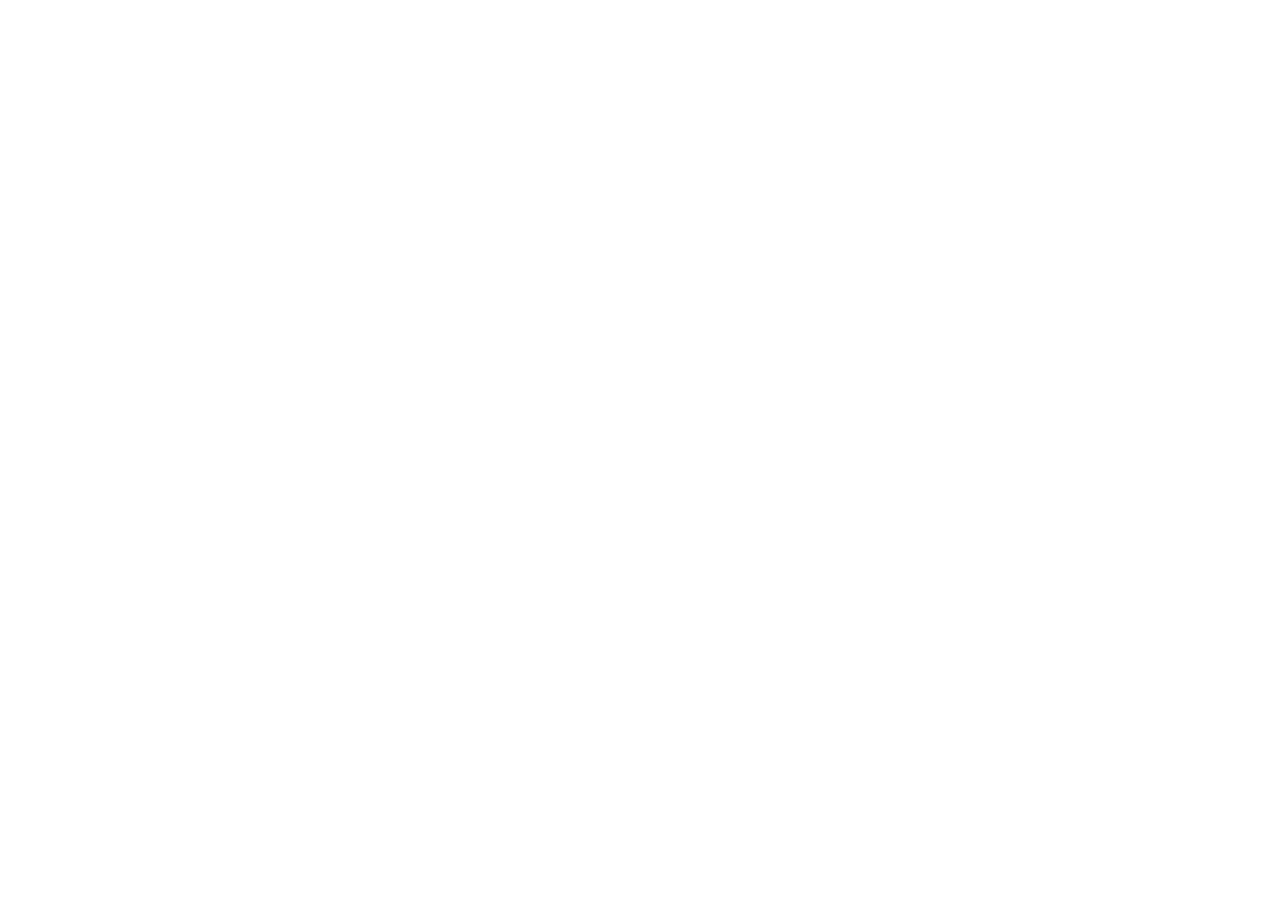
==== index.html @ e0823274 "Create initial files with some content" ====
<!DOCTYPE html>
<html lang="en">
<head>
    <meta charset="UTF-8">
    <meta name="viewport" content="width=device-width, initial-scale=1.0">
    <link rel="stylesheet" href="style.css">
    <title>Document</title>
</head>
<body>
    <form action="#" method="get">
        
    </form>
</body>
</html>
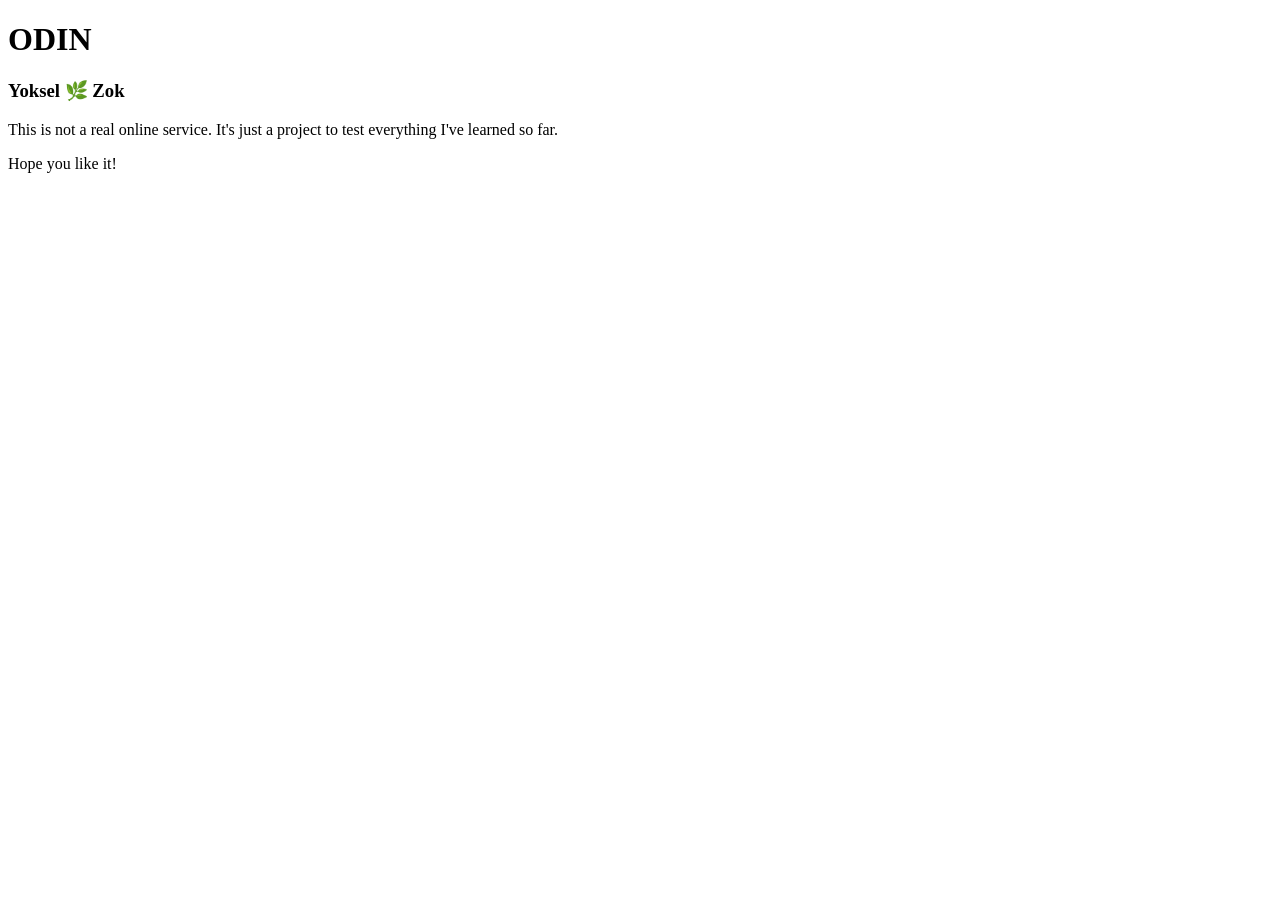
==== commit 0fe55d61: "Delete principal file, add elementes to the header and form" ====
--- a/index.html
+++ b/index.html
@@ -7,8 +7,21 @@
     <title>Document</title>
 </head>
 <body>
+    <header>
+        <div class="title">
+            <h1>ODIN</h1>
+        </div>
+        <div class="photo-owner">
+            <h3>Yoksel 🌿 Zok</h3>
+        </div>
+    </header>
     <form action="#" method="get">
-        
+        <div class="introduction">
+            <p>This is not a real online service. It's just a 
+                project to test everything I've learned so far. 
+            </p>
+            <p>Hope you like it!</p>
+        </div>
     </form>
 </body>
 </html>
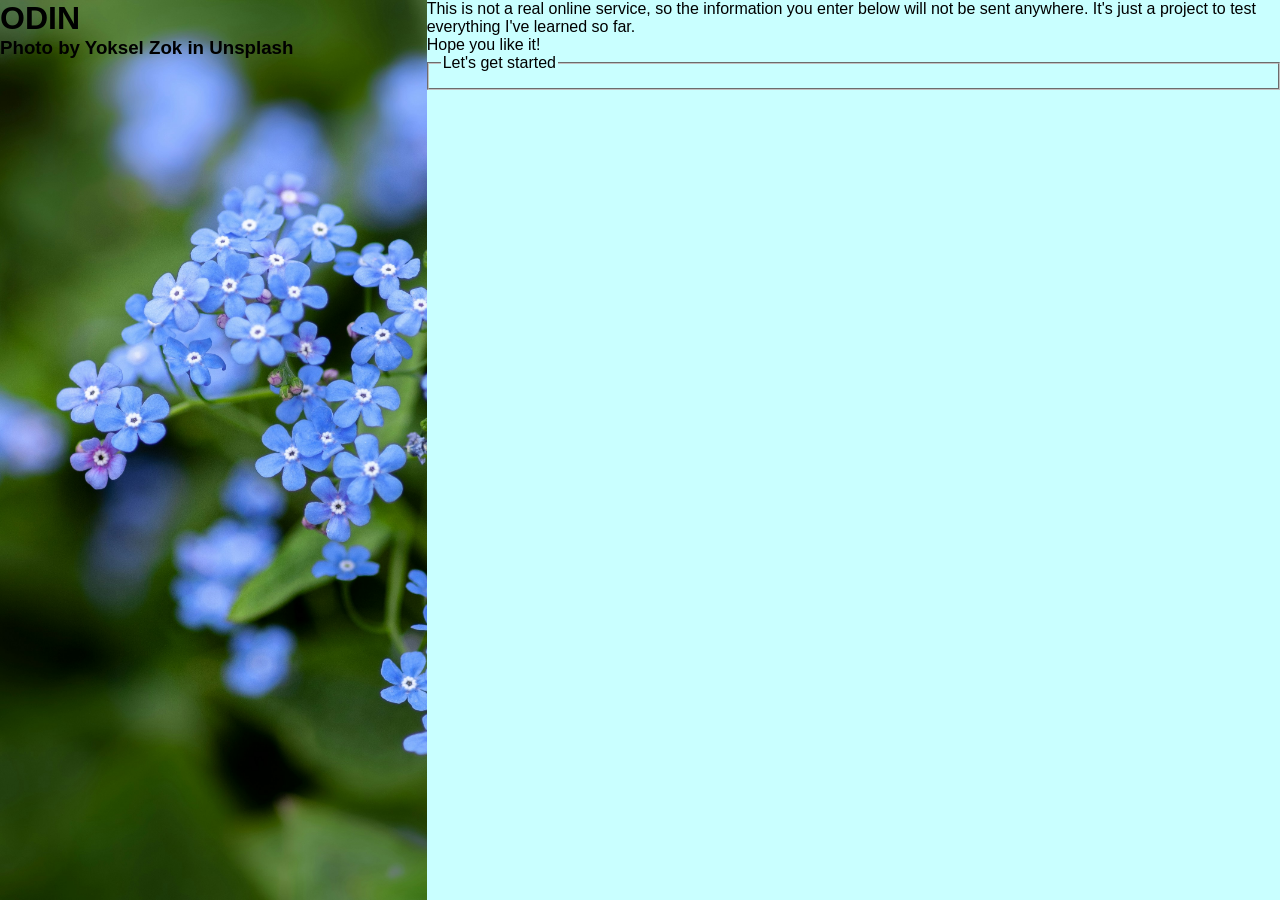
==== commit ee9e8173: "Create every div where the input will be" ====
--- a/index.html
+++ b/index.html
@@ -12,16 +12,38 @@
             <h1>ODIN</h1>
         </div>
         <div class="photo-owner">
-            <h3>Yoksel 🌿 Zok</h3>
+            <h3>Photo by Yoksel Zok in Unsplash</h3>
         </div>
     </header>
     <form action="#" method="get">
         <div class="introduction">
-            <p>This is not a real online service. It's just a 
-                project to test everything I've learned so far. 
+            <p>This is not a real online service, so the 
+                information you enter below will not be sent anywhere.
+                It's just a project to test everything I've learned so far. 
             </p>
             <p>Hope you like it!</p>
         </div>
+        <fieldset>
+            <legend>Let's get started</legend>
+            <div class="user-name">
+
+            </div>
+            <div class="user-last-name">
+
+            </div>
+            <div class="user-email">
+
+            </div>
+            <div class="user-phone-number">
+            
+            </div>
+            <div class="user-password">
+
+            </div>
+            <div class="user-confirm-password">
+                
+            </div>
+        </fieldset>
     </form>
 </body>
 </html>
--- a/style.css
+++ b/style.css
@@ -0,0 +1,27 @@
+* {
+    box-sizing: border-box;
+    margin: 0;
+}
+
+html, 
+body {
+    height: 100%;
+}
+
+body {
+    font-family: 'Franklin Gothic Medium', 'Arial Narrow', Arial, sans-serif;
+    display: flex;
+}
+
+header {
+    flex: 0.5;
+    display: flex;
+    flex-direction: column;
+    background-image: url(/images/blue-flowers.jpg);
+    background-size: cover;
+}
+
+form {
+    flex: 1;
+    background-color: rgb(201, 255, 255);
+}
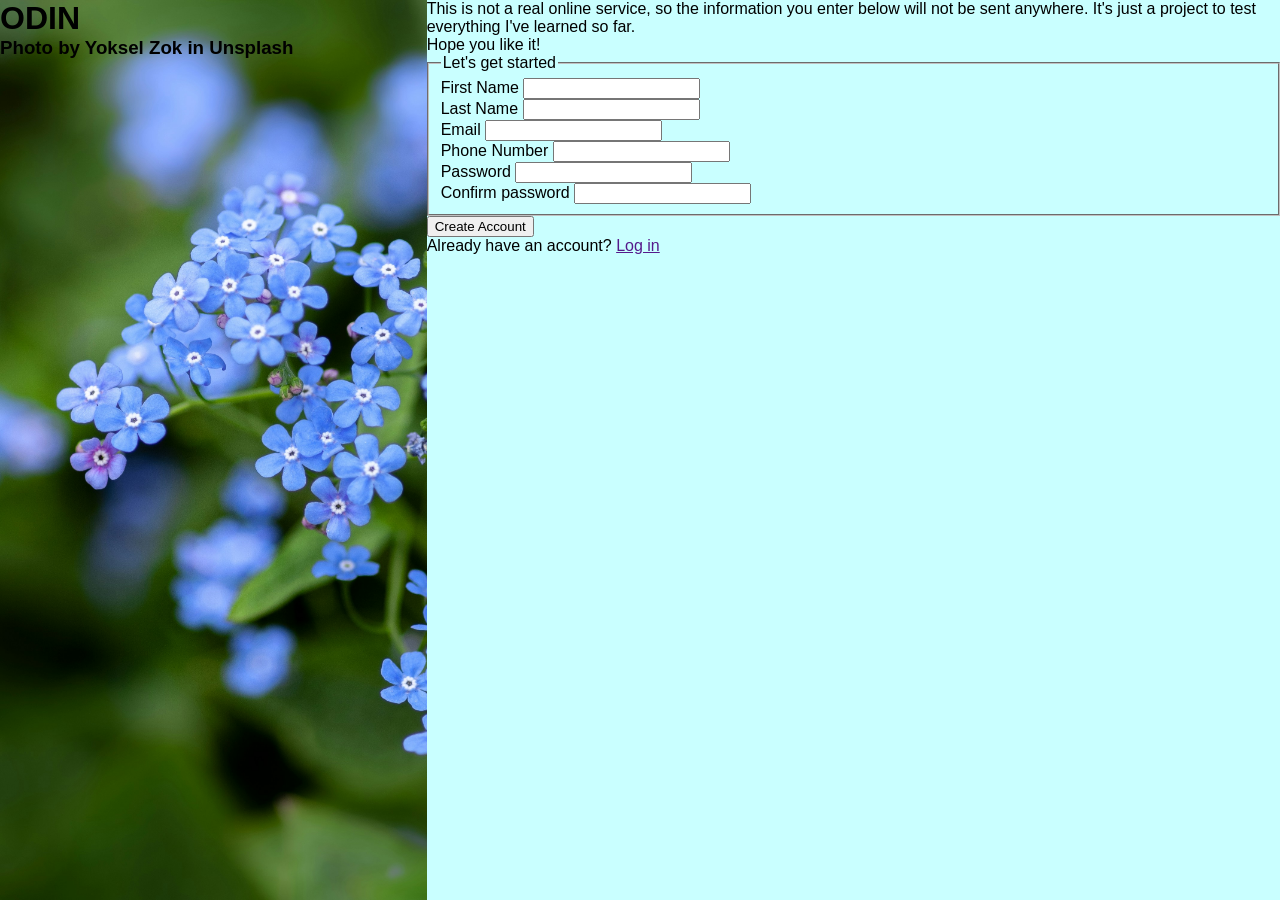
==== commit b556f7d5: "Put the necessary inputs and the remaining submit button" ====
--- a/index.html
+++ b/index.html
@@ -25,25 +25,43 @@
         </div>
         <fieldset>
             <legend>Let's get started</legend>
-            <div class="user-name">
-
+            <div class="user-first-name">
+                <label for="first-name">First Name</label>
+                <input type="text" id="first-name" 
+                name="user-first-name" required maxlength="20">
             </div>
             <div class="user-last-name">
-
+                <label for="last-name">Last Name</label>
+                <input type="text" id="last-name" 
+                name="user-last-name" required maxlength="20">
             </div>
             <div class="user-email">
-
+                <label for="email">Email</label>
+                <input type="email" id="email" 
+                name="user-email" required>
             </div>
-            <div class="user-phone-number">
-            
+            <div class="user-phone-num">
+                <label for="phone-num">Phone Number</label>
+                <input type="tel" id="phone-num" 
+                name="user-phone-num" required>
             </div>
             <div class="user-password">
-
+                <label for="password">Password</label>
+                <input type="password" id="password" 
+                name="user-password" required>
             </div>
             <div class="user-confirm-password">
-                
+                <label for="confirm-password">Confirm password</label>
+                <input type="password" id="confirm-password" 
+                name="user-confirm-password" required>
             </div>
         </fieldset>
+        <div class="submit">
+            <button type="submit">Create Account</button>
+        </div>
+        <div class="log-in">
+            <p>Already have an account? <a href="">Log in</a></p>
+        </div>
     </form>
 </body>
 </html>
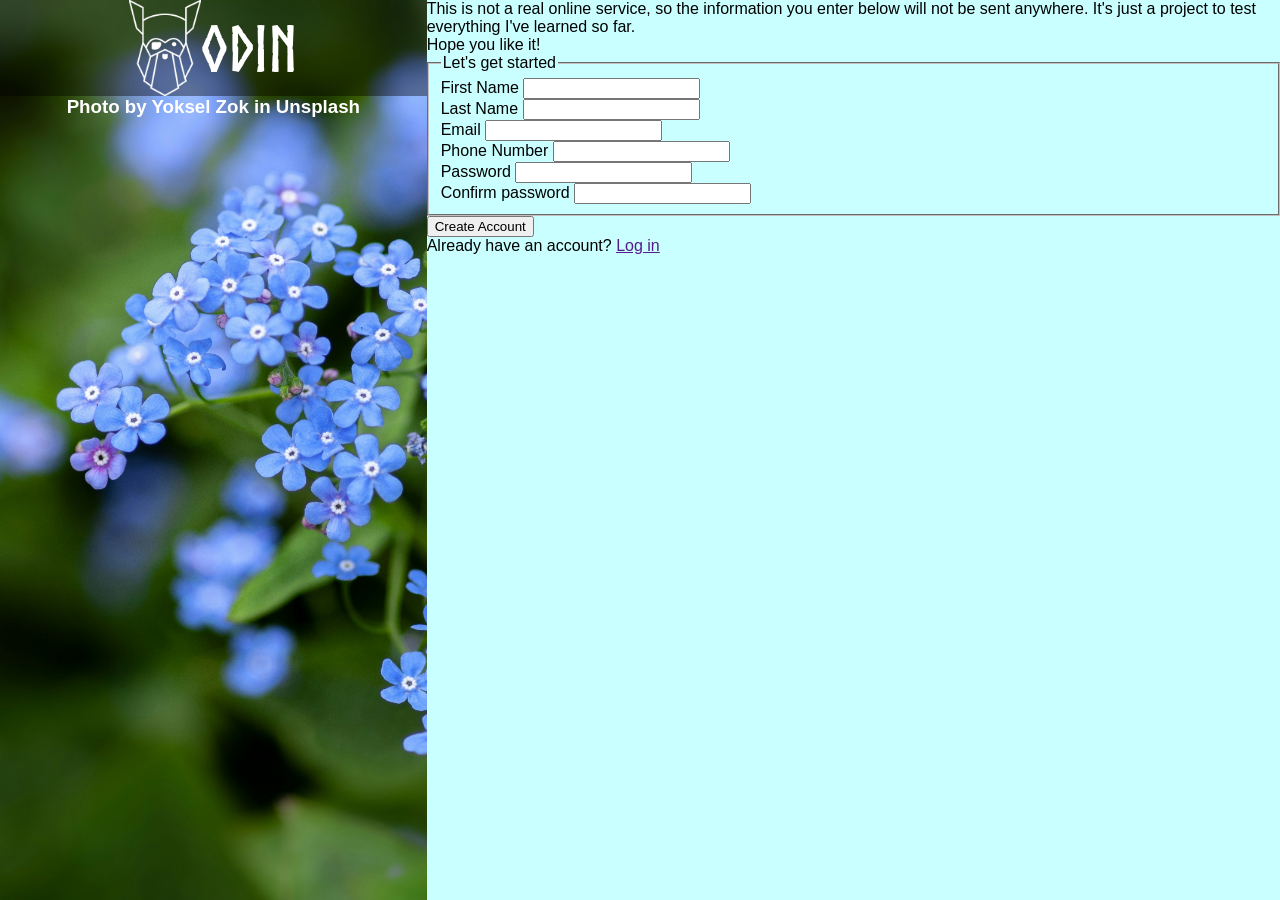
==== commit c51c682f: "Add an img element, style the header and its childs" ====
--- a/index.html
+++ b/index.html
@@ -9,6 +9,7 @@
 <body>
     <header>
         <div class="title">
+            <img src="images/odin-lined.png" alt="odin-lined">
             <h1>ODIN</h1>
         </div>
         <div class="photo-owner">
--- a/style.css
+++ b/style.css
@@ -1,3 +1,12 @@
+@font-face {
+    font-family: 'norsebold';
+    src: url('fonts/norse-bold-kit/norse-bold-webfont.woff2') format('woff2'),
+         url('fonts/norse-bold-kit/norse-bold-webfont.woff') format('woff');
+    font-weight: normal;
+    font-style: normal;
+
+}
+
 * {
     box-sizing: border-box;
     margin: 0;
@@ -14,6 +23,8 @@
 }
 
 header {
+    color: #fff;
+    text-align: center;
     flex: 0.5;
     display: flex;
     flex-direction: column;
@@ -21,6 +32,20 @@
     background-size: cover;
 }
 
+.title {
+    background-color: rgb(0, 0, 0, 0.4);
+    display: flex;
+    align-items: center;
+    justify-content: center;
+}
+.title img {
+    height: 6rem;
+}
+.title h1 {
+    font-family: norsebold;
+    font-size: 4rem;
+}
+
 form {
     flex: 1;
     background-color: rgb(201, 255, 255);
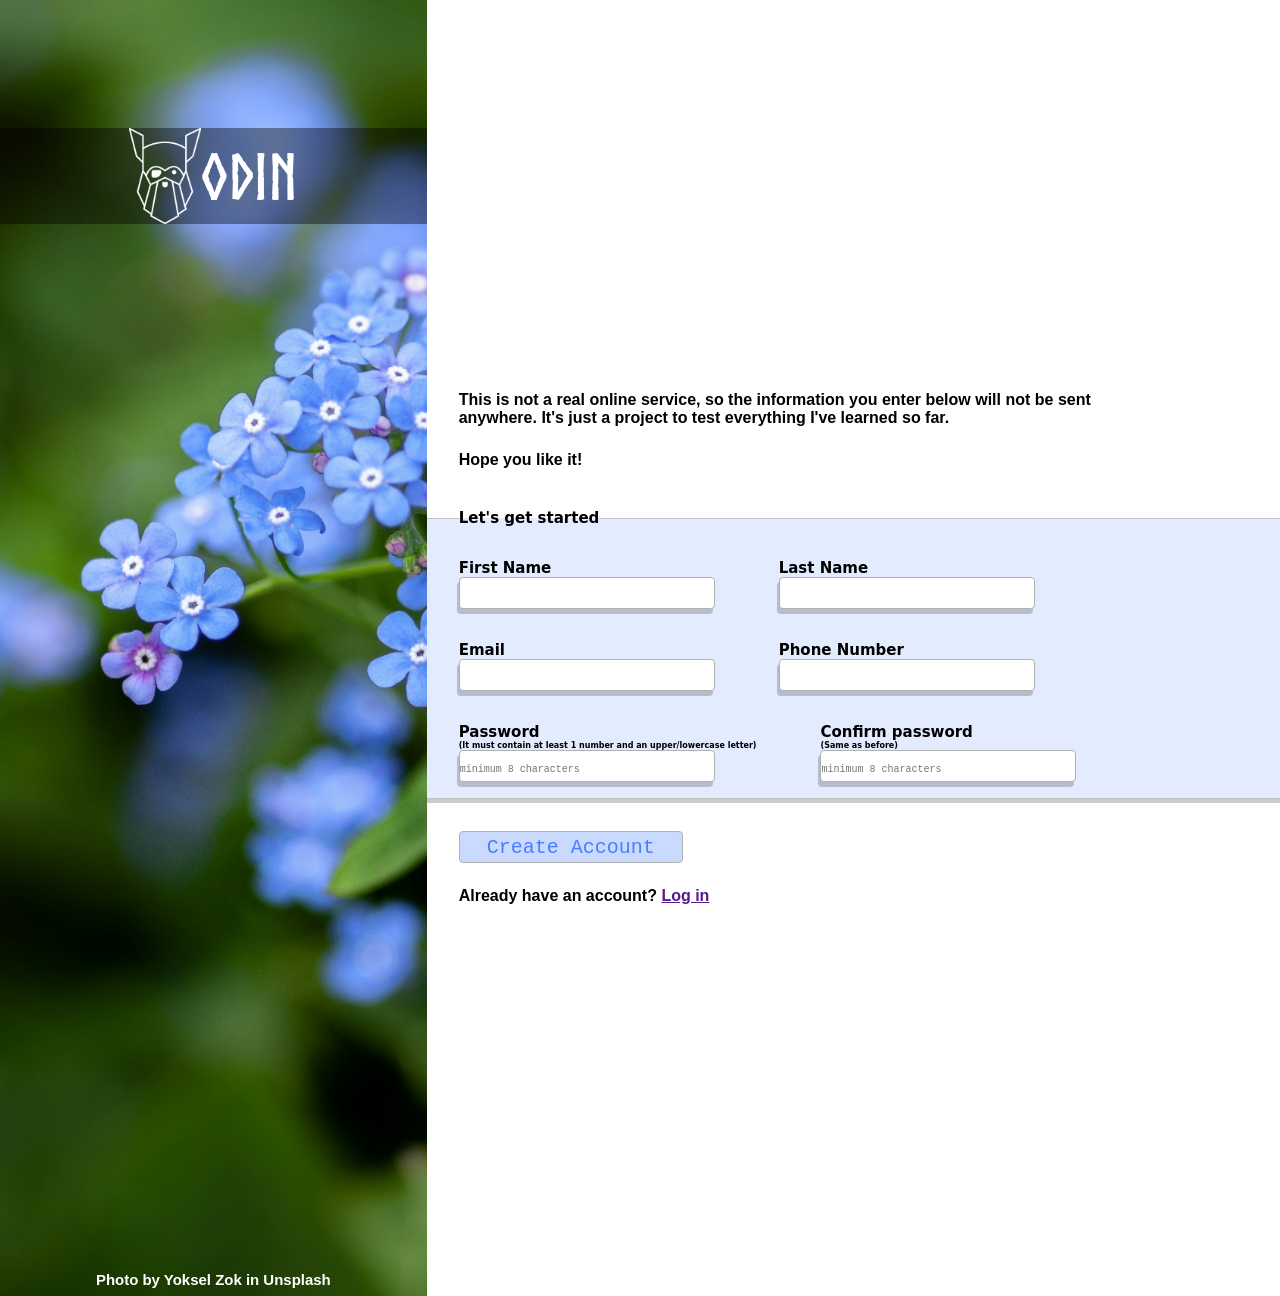
==== commit 8af95a97: "Add a pattern attribute to the password inputs and change their style if they receive invalid data" ====
--- a/index.html
+++ b/index.html
@@ -47,14 +47,18 @@
                 name="user-phone-num" required>
             </div>
             <div class="user-password">
-                <label for="password">Password</label>
+                <label for="password">Password <span>(It must contain at least 1 number and an upper/lowercase letter)</span></label>
                 <input type="password" id="password" 
-                name="user-password" required>
+                name="user-password" 
+                pattern="(?=.*\d)(?=.*[a-z])(?=.*[A-Z]).{8,}"
+                placeholder="minimum 8 characters" required>
             </div>
             <div class="user-confirm-password">
-                <label for="confirm-password">Confirm password</label>
+                <label for="confirm-password">Confirm password<span>(Same as before)</span></label>
                 <input type="password" id="confirm-password" 
-                name="user-confirm-password" required>
+                name="user-confirm-password"
+                pattern="(?=.*\d)(?=.*[A-Z]).{8,}"
+                placeholder="minimum 8 characters" required>
             </div>
         </fieldset>
         <div class="submit">
--- a/style.css
+++ b/style.css
@@ -4,32 +4,34 @@
          url('fonts/norse-bold-kit/norse-bold-webfont.woff') format('woff');
     font-weight: normal;
     font-style: normal;
-
 }
 
 * {
     box-sizing: border-box;
     margin: 0;
+    padding: 0;
 }
+
 
 html, 
 body {
-    height: 100%;
+    height: 120%;
 }
 
 body {
-    font-family: 'Franklin Gothic Medium', 'Arial Narrow', Arial, sans-serif;
+    font-family: 'Trebuchet MS', 'Lucida Sans Unicode', 'Lucida Grande', 'Lucida Sans', Arial, sans-serif;
     display: flex;
 }
 
 header {
     color: #fff;
+    background-image: url(/images/blue-flowers.jpg);
+    background-size: cover;
     text-align: center;
     flex: 0.5;
     display: flex;
     flex-direction: column;
-    background-image: url(/images/blue-flowers.jpg);
-    background-size: cover;
+    justify-content: space-between;
 }
 
 .title {
@@ -37,6 +39,7 @@
     display: flex;
     align-items: center;
     justify-content: center;
+    margin-top: 8rem;
 }
 .title img {
     height: 6rem;
@@ -45,8 +48,92 @@
     font-family: norsebold;
     font-size: 4rem;
 }
+.photo-owner {
+    font-size: 0.8rem;
+    margin-bottom: 0.5rem;
+}
 
 form {
+    font-weight: 600;
     flex: 1;
-    background-color: rgb(201, 255, 255);
+    align-self: center;
+    display: flex;
+    flex-direction: column;
+}
+
+.introduction, .submit, .log-in {
+    margin-left: 2rem;
+    width: 75%;
+}
+.introduction p:nth-last-child(1){
+    margin-top: 1.5rem;
+}
+
+fieldset {
+    background-color: rgb(227, 236, 255);
+    --main-shadow: rgb(0, 0, 0, 0.2);
+
+    font-family: system-ui, -apple-system, BlinkMacSystemFont, 'Segoe UI', Roboto, Oxygen, Ubuntu, Cantarell, 'Open Sans', 'Helvetica Neue', sans-serif;
+    font-size: 15px;
+
+    padding: 0;
+    margin: 2.5rem 0 2rem 0;
+    border: 1px solid rgb(192, 192, 192);
+    box-shadow: 0 4px var(--main-shadow);
+    border-left: 0;
+    border-right: 0;
+    
+    display: flex;
+    flex-flow: row wrap;
+}
+fieldset div, legend {
+    padding: 0;
+    margin: 1rem 2rem;
+}
+
+fieldset div {
+    display: flex;
+    flex-direction: column;
+}
+
+fieldset div input, .submit button {
+    font-family: 'Courier New', Courier, monospace;
+    font-size: 20px;
+
+    width: 16rem;
+    height: 2rem;
+    border-radius: 4px;
+    border: 0.5px solid rgb(177, 177, 177);
+    box-shadow: -2px 5px var(--main-shadow);
+}
+fieldset div label span {
+    display: block;
+    font-size: 8px;
+}
+
+input:focus {
+    outline: 1.5px solid rgb(133, 170, 255);
+}
+
+input:focus-within:invalid {
+    color: red;
+    outline: 1.5px solid red;
+}
+
+input[type="password"]::placeholder {
+    font-size: 10px;
+}
+
+.submit button {
+    color: rgb(71, 126, 255);
+    background-color: rgb(202, 218, 255);
+    margin-bottom: 1.5rem;
+    width: 14rem;
+}
+.submit button:hover {
+    background-color: rgb(202, 218, 255, 0.7);
+    cursor: pointer;
+}
+.submit button:focus {
+    background-color: rgb(167, 184, 223);
 }
